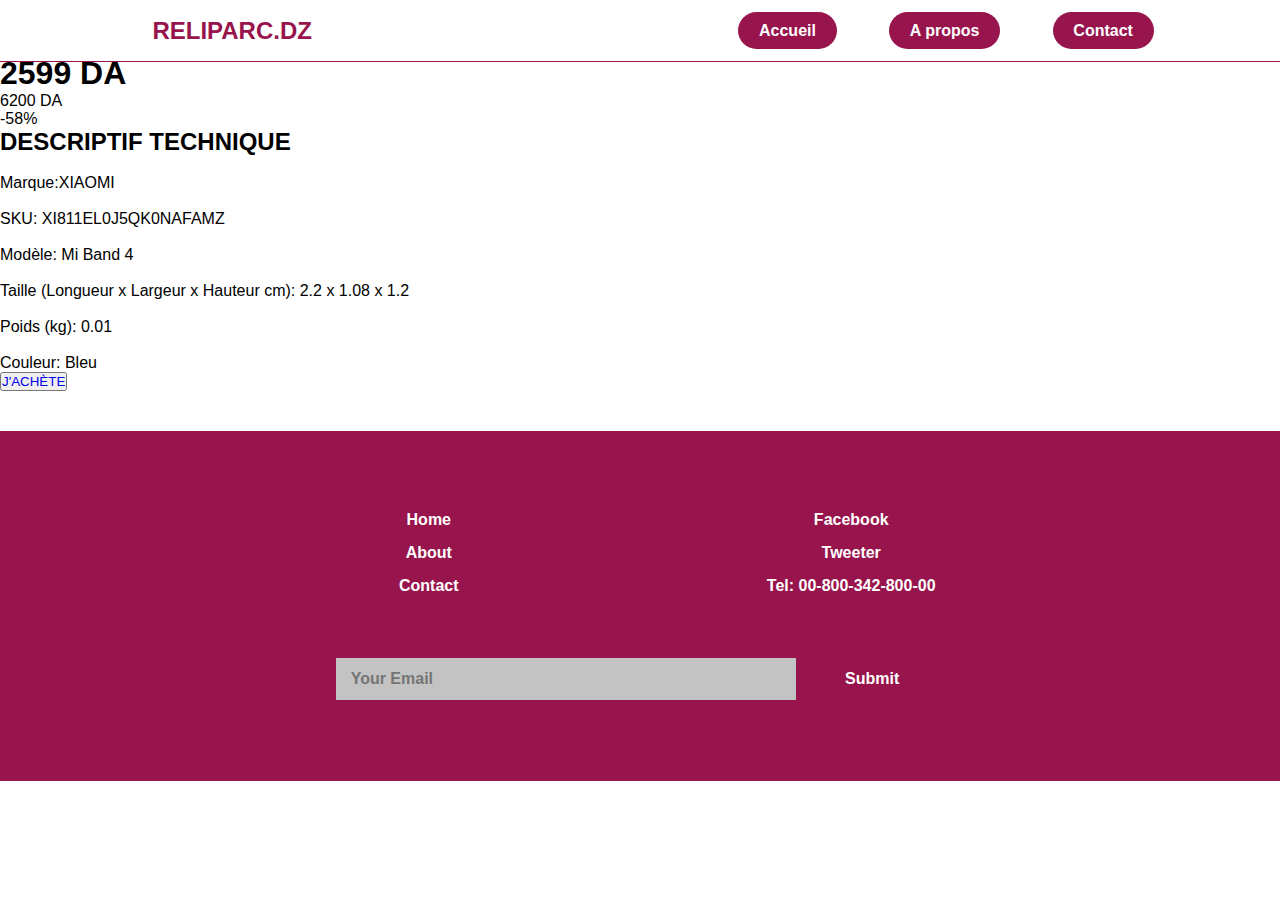
==== productPage.html @ da3e1b14 "Update productPage.html" ====
<!DOCTYPE html>
<html lang="en">
<head>
    <meta charset="UTF-8">
    <meta name="viewport" content="width=device-width, initial-scale=1.0">
    <title>Document</title>
    <link rel="stylesheet" href="index.css">
    <link rel="stylesheet" href="productPage.css">
</head>
<body>
    <nav>
		<a href="productPage.html" class="logo">RELIPARC.DZ</a>
		<ul id="actions" >
			<li><a href="">Accueil</a></li>
			<li><a href="">A propos</a></li>
			<li><a href="">Contact</a></li>
			
		</ul>
        <button id="menu">
            <span></span>
            <span></span>
            <span></span>
      
        </button>
        <a id="test" href="productPage.html" class="logo">RELIPARC.DZ</a>
		
		
	</nav>
    <div class="productInfo">
        <div class="productTitle">
            <h1>XIAOMI Bracelet Intelligent - Mi Band 4 - Android & Ios - Bleu</h1>

        </div>
        <div class="productImg">

        
          <div class="img">
            <img src="images/1.jpg" alt="">

          </div>
          <div class="desc">
            <div class="prix">
                <div class="newPrix">
                    <h1>2599 DA</h1>
                </div>
                <div class="ancPrix">
                    <p>6200 DA</p>
                </div>
                <div class="remise">
                    <p>-58%</p>

                </div>
                
            </div>
            <div class="carc">
                <h2>DESCRIPTIF TECHNIQUE</h2><br>
                 <ul>
                <li><span>Marque:</span>XIAOMI</li><br>
                <li><span>SKU:</span> XI811EL0J5QK0NAFAMZ</li><br>
                <li><span>Modèle:</span> Mi Band 4</li><br>
                <li><span>Taille (Longueur x Largeur x Hauteur cm):</span> 2.2 x 1.08 x 1.2</li><br>
                <li><span>Poids (kg):</span> 0.01</li><br>
                <li><span>Couleur:</span> Bleu</li>
               </ul>

            </div>
            
            <div class="btn">
                <button><a href="index.html">J'ACHÈTE</a></button>
            </div>
           
          </div>
        </div>
    </div>
    <section class="contact" id="contact">
		<div class="main-contact">
			<div class="contact-content">
				<li><a href="#home">Home</a></li>
				
				<li><a href="#about">About</a></li>
			    <li><a href="#contact">Contact</a></li>
			</div>

			

			<div class="contact-content">
				<li><a href="https://web.facebook.com/Fiat">Facebook</a></li>
				<li><a href="https://twitter.com/fiat">Tweeter</a></li>
		        <li><a href="#">Tel: 00-800-342-800-00</a></li>
			</div>

		</div>

		<div class="action">
			<form>
				<input type="email" name="email" placeholder="Your Email" required>
				<input type="submit" name="submit" value="Submit" required>
			</form>
		</div>
	</section>
    <script src="productPage.js"> </script>
</body>
</html>
---- index.css ----
body {
	background-color: white;
	
}

*{
	padding: 0;
	margin: 0;
	box-sizing: border-box;
	font-family: 'Montserrat', sans-serif;
	text-decoration: none;
	list-style: none;
	
}
.Accueil{
    width: 100%;
    height: 100vh;
    display: flex;
    flex-direction: column;
}
nav{
	padding-top: 30px;
    padding-bottom: 30px;
    padding-left: 8%;
    padding-right: 8%;
    display: flex;
    justify-content: space-between;
    align-items: center;
    position: fixed;
    top: 0;
    left: 0;
    right: 0;
    height: 62px;
    background-color: white;
    border-bottom: 1px solid rgb(152,20,76); 
    z-index: 100;
}
.logo{
	color: rgb(152,20,76);
	font-size: 1.5rem;
	font-weight: 600;
	line-height: 0.8;
	margin-left: 50px;
}

nav ul li{
	list-style-type: none;
    display:inline-block;
    margin: 0.8rem 1.5rem;
}
nav ul li a{
	background-color: rgb(152,20,76);
    color: white;
    text-decoration: none;
    font-weight: bold;
    padding: 0.50rem 1.17rem;
    border-radius: 25px;
    border: 2px solid transparent;
    transition: 0.4s;
    font-size: 1rem;
}
nav ul li a:hover{
	color: rgb(152,20,76);
    background-color: transparent;
    border: 2px solid rgb(152,20,76);
}
.titre h1{
    margin-top: 100px;
    text-align: center;
    color:rgb(152,20,76);
}
.form{
    margin-top: 30px;
    margin-left: 3.5%;
    width: 93%;
    height: 330px;
    background-color:white;
    justify-content: space-around;
    border-radius: 30px;
    
    border: solid 3px rgb(152,20,76) ;

}
.form h3{
    font-size: 22px;
    margin-top: 30px;
    margin-left: 60px;
    text-align: center;
}
.form label{
    margin-left: 7%;
    font-size: 20px;

}
.form input{
    margin-bottom: 10px;
    width: 15%;
    background: rgba(255, 255, 255, 0.2);
    border: 1px solid rgb(152,20,76) ;
    outline: none;
    padding: 10px 20px;
    border-radius: 10px;
    font-size: 1rem;
    letter-spacing: 1px;
    color: rgba(0, 0, 0, 0.9);
    box-shadow: 0 5px 15px rgba(0, 0, 0, 0.04);

}
.form select{
    width: 22%;
    background: rgba(255, 255, 255, 0.2);
    border: 1px solid rgb(152,20,76) ;
    outline: none;
    padding: 10px 20px;
    border-radius: 10px;
    font-size: 1rem;
    letter-spacing: 1px;
    color: rgba(0, 0, 0, 0.9);
    box-shadow: 0 5px 15px rgba(0, 0, 0, 0.04);
}

.form button{
    margin-left: 2%;
    background-color:rgb(152,20,76);
    color: white;
    text-decoration: none;
    font-weight: bold;
    padding: 0.50rem 1.17rem;
    border-radius: 25px;
    border: 2px solid transparent;
    transition: 0.4s;
    font-size: 1rem;
} 

.form button:hover{
	color: rgb(152,20,76);
    background-color: transparent;
    border: 2px solid rgb(152,20,76);
}
.map{
    margin-left: 3.5%;
    width: 93%;
    height: 805px;
    border-radius: 30px;
    display: flex;
    justify-content: center;
    align-items: center;
    text-align: center;
    border: solid 3px rgb(152,20,76) ;
}
.contact{
    height: 350px;
    margin-top: 40px;
	padding: 80px 17%;
	background: rgb(152,20,76) ;
}
.main-contact{
	display: flex;
	
	margin-bottom: 3rem;
    text-align: center;
}
.contact-content li{
	margin-bottom: 15px;
}
.contact-content{
    width: 50%;
}
.contact-content li a{
	display: block;
	color: white;
	font-size: var(--p-font);
	font-weight: 600;
	transition: all .40s ease;
}
.contact-content li a:hover{
	transform: translateX(-10px);
}
.action form{
	text-align: center;
}
.action form input[type="email"]{
	width: 460px;
	max-width: 100%;
	padding: 12px 15px;
	background: #c3c3c3;
	color: var(--bg-color);
	border: none;
	outline: none;
	margin: 0px 10px 20px 0px;
	font-size: 16px;
	font-weight: 600;
}

.action form input[type="submit"]{
	padding: 10px 35px;
	background: var(--bg-color);
	color: white;
	border: none;
	outline: none;
	margin: 0px 10px 20px 0px;
	font-size: 16px;
	font-weight: 600;
	cursor: pointer;
}






#menu{
    display: none;
    position: relative;
    appearance: none;
    border: none;
    outline: none;
    background: none;
    cursor: pointer;
    user-select: none;
}
#test{
    display: none;
    position: relative;
    appearance: none;
    border: none;
    outline: none;
    background: none;
    cursor: pointer;
    user-select: none;
}
#menu span{
    display: block;
    width: 30px ;
    height: 3px;
    background-color: rgb(152,20,76);
    border-radius: 6px;
    transform-origin: 0 0;
    transition: 0.4s;
    margin-bottom: 4px;
}
#menu.is-active span:nth-child(1){
  transform: translate(0px, -2px) rotate(45deg);
}
#menu.is-active span:nth-child(2){
    opacity: 0;
    transform: translateX(15px);
}
#menu.is-active span:nth-child(3){
    transform: translate(-3px,3px)rotate(-45deg);
}
#menu.is-active span{
    background-color: rgb(152,20,76);
}








@media screen and ( max-width: 800px) {
    :root{
        --padding: 1.5rem;
    }
    html{
        font-size: 16px;
    }
    
    nav{
        position: fixed;
        top: 0;
        left: 0;
        right: 0;
        height: 82px;
        background-color: rgb(255, 255, 255);
        border-bottom: 1px solid rgb(152,20,76);
        z-index: 100;
        
    }
    

    nav > a {
        display: none;
    }
    
    nav ul {
        padding-top: 100px;
        display: none;
        position: fixed;
        width: 100vw;
        height: 100vh;
        background-color: rgb(188, 188, 188);
        top: 0;
        left: 0;

    }
    nav ul.is-active{
        display: block;
    }
    nav ul li{
        display: block;
        text-align: center;
        margin: 50px;
    }
    #menu{
        display: block;
    }
    #test{
        margin-right: 30%;
        display: block;
    }
    .form{
        display: block;
    }
    .form input{
        
        width: 90%;
       
    }
    
    .form label{
        display: none;
    }
    .form select{
        
        width: 90%;
        margin-bottom: 15px;
    }
    .form{
       
        justify-content: center;
        align-items: center;
        align-content: center;
        text-align: center;
        height: 500px;
    }
    .form h3{
        margin-left: 0;
    }
}
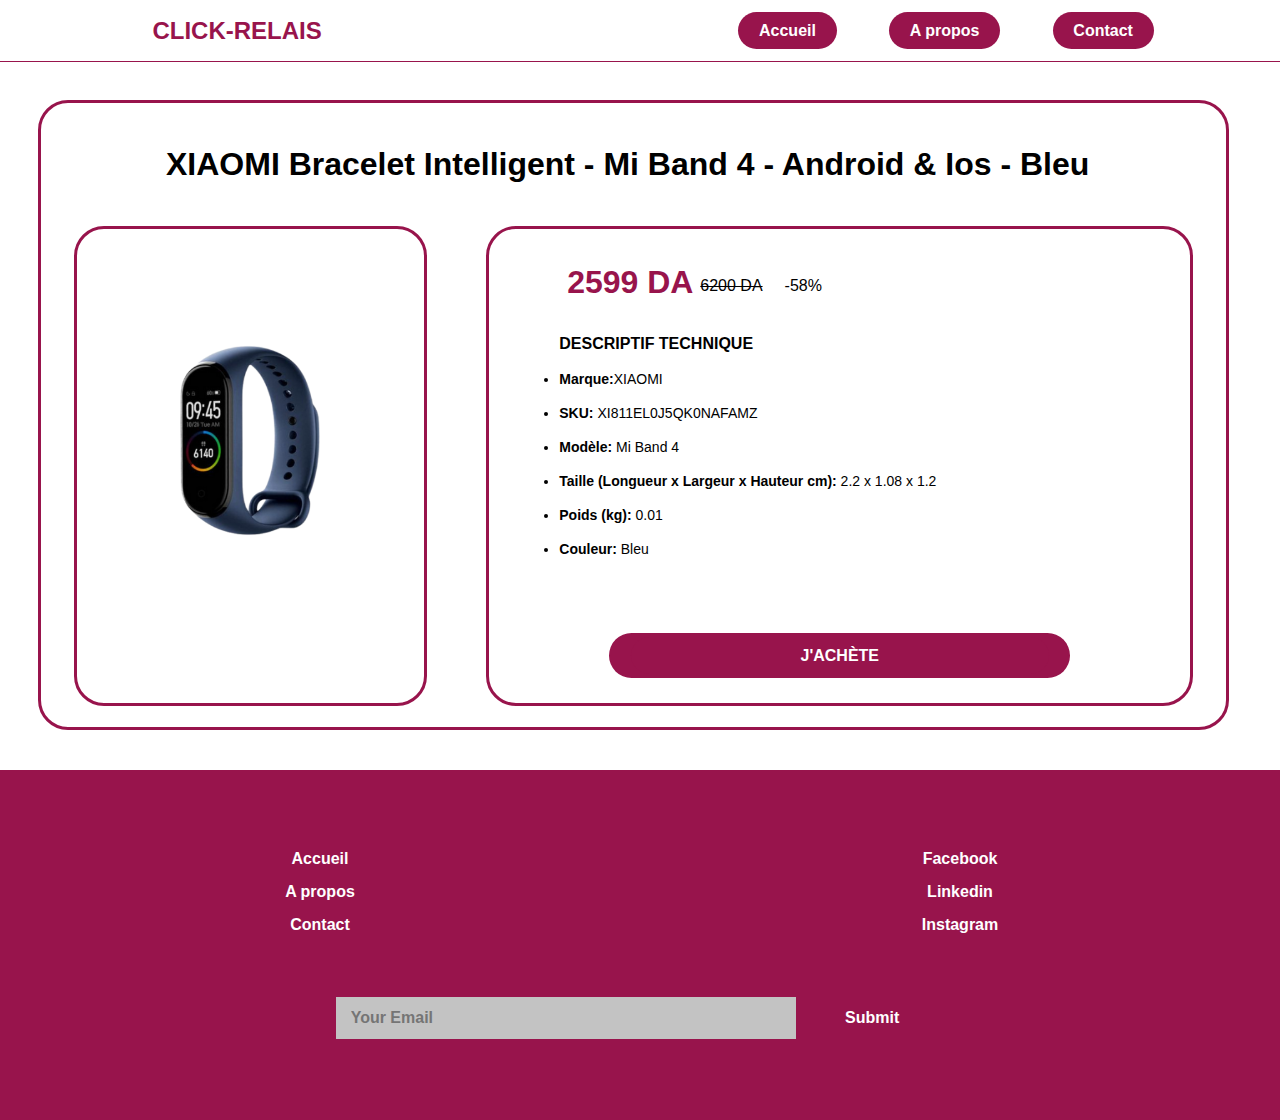
==== commit ff3ae35a: "Add files via upload" ====
--- a/productPage.html
+++ b/productPage.html
@@ -3,16 +3,16 @@
 <head>
     <meta charset="UTF-8">
     <meta name="viewport" content="width=device-width, initial-scale=1.0">
-    <title>Document</title>
+    <title>CLICK-RELAIS</title>
     <link rel="stylesheet" href="index.css">
     <link rel="stylesheet" href="productPage.css">
 </head>
 <body>
     <nav>
-		<a href="productPage.html" class="logo">RELIPARC.DZ</a>
+		<a href="productPage.html" class="logo">CLICK-RELAIS</a>
 		<ul id="actions" >
 			<li><a href="">Accueil</a></li>
-			<li><a href="">A propos</a></li>
+			<li><a href="A props.html">A propos</a></li>
 			<li><a href="">Contact</a></li>
 			
 		</ul>
@@ -22,7 +22,7 @@
             <span></span>
       
         </button>
-        <a id="test" href="productPage.html" class="logo">RELIPARC.DZ</a>
+        <a id="test" href="productPage.html" class="logo">CLICK-RELAIS</a>
 		
 		
 	</nav>
@@ -35,7 +35,7 @@
 
         
           <div class="img">
-            <img src="images/1.jpg" alt="">
+            <img src="images/Design sans titre.png" alt="">
 
           </div>
           <div class="desc">
@@ -64,6 +64,8 @@
                </ul>
 
             </div>
+           
+
             
             <div class="btn">
                 <button><a href="index.html">J'ACHÈTE</a></button>
@@ -75,18 +77,18 @@
     <section class="contact" id="contact">
 		<div class="main-contact">
 			<div class="contact-content">
-				<li><a href="#home">Home</a></li>
+				<li><a href="#">Accueil</a></li>
 				
-				<li><a href="#about">About</a></li>
-			    <li><a href="#contact">Contact</a></li>
+				<li><a href="#">A propos</a></li>
+			    <li><a href="#">Contact</a></li>
 			</div>
 
-			
+		
 
 			<div class="contact-content">
-				<li><a href="https://web.facebook.com/Fiat">Facebook</a></li>
-				<li><a href="https://twitter.com/fiat">Tweeter</a></li>
-		        <li><a href="#">Tel: 00-800-342-800-00</a></li>
+				<li><a href="">Facebook</a></li>
+				<li><a href="">Linkedin</a></li>				
+                <li><a href="https://www.instagram.com/reliparc.dz/">Instagram</a></li>
 			</div>
 
 		</div>
@@ -99,5 +101,6 @@
 		</div>
 	</section>
     <script src="productPage.js"> </script>
+    
 </body>
-</html>
+</html>--- a/index.css
+++ b/index.css
@@ -73,7 +73,7 @@
     margin-top: 30px;
     margin-left: 3.5%;
     width: 93%;
-    height: 330px;
+    height: 180px;
     background-color:white;
     justify-content: space-around;
     border-radius: 30px;
@@ -128,7 +128,7 @@
     padding: 0.50rem 1.17rem;
     border-radius: 25px;
     border: 2px solid transparent;
-    transition: 0.4s;
+    /* transition: 0.4s; */
     font-size: 1rem;
 } 
 
@@ -137,11 +137,129 @@
     background-color: transparent;
     border: 2px solid rgb(152,20,76);
 }
-.map{
+.form2{
+    margin-top: 30px;
     margin-left: 3.5%;
     width: 93%;
-    height: 805px;
+    height: 280px;
+    background-color:white;
+    justify-content: space-around;
     border-radius: 30px;
+    
+    border: solid 3px rgb(152,20,76) ;
+
+}
+.form2 h3{
+    font-size: 22px;
+    margin-top: 30px;
+    margin-left: 60px;
+    text-align: center;
+}
+.form2 label{
+    margin-left: 7%;
+    font-size: 20px;
+
+}
+.form2 #mail{
+    padding-left: 8%;
+}
+.form2 input{
+    margin-bottom: 10px;
+    width: 15%;
+    background: rgba(255, 255, 255, 0.2);
+    border: 1px solid rgb(152,20,76) ;
+    outline: none;
+    padding: 10px 20px;
+    border-radius: 10px;
+    font-size: 1rem;
+    letter-spacing: 1px;
+    color: rgba(0, 0, 0, 0.9);
+    box-shadow: 0 5px 15px rgba(0, 0, 0, 0.04);
+
+}
+.form2 select{
+    width: 22%;
+    background: rgba(255, 255, 255, 0.2);
+    border: 1px solid rgb(152,20,76) ;
+    outline: none;
+    padding: 10px 20px;
+    border-radius: 10px;
+    font-size: 1rem;
+    letter-spacing: 1px;
+    color: rgba(0, 0, 0, 0.9);
+    box-shadow: 0 5px 15px rgba(0, 0, 0, 0.04);
+}
+
+.form2 button{
+
+    margin-left: 43%;
+   
+} 
+.form button a{
+    text-decoration: none;
+    color: rgb(255, 255, 255);
+    background-color:rgb(152,20,76);
+    font-weight: bold;
+    padding: 0.50rem 1.17rem;
+    border-radius: 25px;
+    border: 2px solid transparent;
+    /* transition: 0.4s; */
+    font-size: 1rem;
+}
+.form button a:hover{
+    background-color: transparent;
+    border: 2px solid transparent;
+    color: rgb(152,20,76);
+}
+
+.form2 button a{
+    text-decoration: none;
+    color: rgb(255, 255, 255);
+    background-color:rgb(152,20,76);
+    font-weight: bold;
+    padding: 0.50rem 1.17rem;
+    border-radius: 25px;
+    border: 2px solid transparent;
+    transition: 0.4s;
+    font-size: 1rem;
+}
+.form2 button a:hover{
+    background-color: transparent;
+    border: 2px solid rgb(152,20,76);
+    color: rgb(152,20,76);
+}
+
+/* .form2 button:hover{
+	color: rgb(152,20,76);
+    background-color: transparent;
+    border: 2px solid rgb(152,20,76);
+} */
+.form2 #submit{
+    margin-left: 40%;
+    width: 20% ;
+    text-decoration: none;
+    color: rgb(255, 255, 255);
+    background-color:rgb(152,20,76);
+    font-weight: bold;
+    padding: 0.50rem 1.17rem;
+    border-radius: 25px;
+    border: 2px solid transparent;
+    transition: 0.4s;
+    font-size: 1rem;
+}
+.form2 #submit:hover{
+    background-color: transparent;
+    border: 2px solid rgb(152,20,76);
+    color: rgb(152,20,76);
+}
+#communes{
+    width: 24%;
+}
+.map{
+    margin-left: 6%;
+    width: 88%;
+    height: 505px;
+    /* border-radius: 30px; */
     display: flex;
     justify-content: center;
     align-items: center;
@@ -151,12 +269,12 @@
 .contact{
     height: 350px;
     margin-top: 40px;
-	padding: 80px 17%;
+	padding-top: 80px;
 	background: rgb(152,20,76) ;
 }
 .main-contact{
 	display: flex;
-	
+	width: 100%;
 	margin-bottom: 3rem;
     text-align: center;
 }
@@ -311,9 +429,7 @@
         margin-right: 30%;
         display: block;
     }
-    .form{
-        display: block;
-    }
+   
     .form input{
         
         width: 90%;
@@ -329,14 +445,68 @@
         margin-bottom: 15px;
     }
     .form{
-       
+        display: block;
         justify-content: center;
         align-items: center;
         align-content: center;
         text-align: center;
-        height: 500px;
+        height: 280px;
     }
     .form h3{
         margin-left: 0;
     }
-}
+    .form2 input{
+        
+        width: 90%;
+       
+    }
+    
+    .form2 label{
+        display: none;
+    }
+    .form2 select{
+        
+        width: 90%;
+        margin-bottom: 15px;
+    }
+    .form2{
+        display: block;
+        justify-content: center;
+        align-items: center;
+        align-content: center;
+        text-align: center;
+        height: 440px;
+    }
+    .form2 h3{
+        margin-left: 0;
+    }
+    .form2 #submit{
+        margin-left: 0;
+        width: 60%;
+        
+    }
+    #communes{
+        width: 90%;
+    }
+    .action form input[type="email"]{
+        width: 80%;
+        margin-left: 10%;
+        margin-right: 10%;
+        max-width: 100%;
+        padding: 12px 15px;
+        background: #c3c3c3;
+        color: var(--bg-color);
+        border: none;
+        outline: none;
+        font-size: 16px;
+        font-weight: 600;
+    }
+
+
+    .social{
+        width: 80%;
+        margin-top: 50px;
+    }
+
+
+}--- a/productPage.css
+++ b/productPage.css
@@ -0,0 +1,244 @@
+.productInfo{
+    margin-top: 100px;
+    margin-left: 3%;
+    margin-right: 3%;
+    width: 93%;
+    height: 630px;
+    background-color:rgb(255, 255, 255);
+    justify-content: space-around;
+    border-radius: 30px;
+
+    border: solid 3px rgb(152,20,76) ;
+}
+
+
+
+
+
+.productTitle{
+    padding-top: 10px;
+    margin-top: 30px;
+    margin-left: 3%;
+    margin-right: 3%;
+    width: 93%;
+    height: 50px;
+    background-color:rgb(255, 255, 255);
+    text-align: center;
+    justify-content: space-around;
+    border-radius: 30px;
+    
+    border: solid 3px white
+}
+.productImg{
+    display: flex;
+    margin-top: 30px;
+   
+    width: 100%;
+    height: 500px;
+    background-color:rgb(255, 255, 255);
+    justify-content: space-around;
+    border-radius: 30px;
+    
+    border: solid 3px white;
+}
+.img{
+    margin-top: 10px;
+   
+    width: 30%;
+    height: 480px;
+    background-color:rgb(255, 255, 255);
+    text-align: center;
+    justify-content: space-around;
+    border-radius: 30px;
+    
+    border: solid 3px rgb(152,20,76)
+}
+.img img{
+    margin-top: 55px;
+    width: 90%;
+}
+.desc{
+    margin-top: 10px;
+    
+    width: 60%;
+    height: 480px;
+    background-color:white;
+   
+    border-radius: 30px;
+    
+    border: solid 3px rgb(152,20,76)
+}
+
+.carc{
+    padding-top: 10px;
+    padding-left: 20px;
+    margin-top: 0px;
+    margin-left: 50px;
+    width: 70%;
+    height: 65%;
+    background-color:transparent;
+    
+   
+    border-radius: 30px;
+    
+}
+.carc h2{
+    font-size: 16px;
+    left: 0;
+}
+.carc ul li{
+    font-size: 14px;
+    list-style-type: disc;
+}
+.carc ul li span{
+    font-weight: 800;
+}
+
+.prix{
+    padding-top: 10px;
+    margin-top: 25px;
+    margin-left: 3%;
+    margin-right: 3%;
+    width: 94%;
+    height: 15%;
+    background-color:rgb(255, 255, 255);
+    
+    border-radius: 30px;
+    display: flex;
+
+}
+.newPrix{
+    margin-left: 50px;
+    color: rgb(152,20,76);
+    width: 140px;
+    height: 100%;
+    background-color:white;
+    text-align: center;
+   
+    border-radius: 30px;
+    
+}
+.remise{
+   
+    width: 10%;
+    height: 100%;
+    background-color:white;
+    text-align: center;
+    justify-content: space-around;
+    border-radius: 30px;
+    padding-top: 13px;
+}
+.ancPrix{
+    padding-top: 13px;
+    width: 70px;
+    height: 100%;
+    background-color:white;
+    
+    justify-content: space-around;
+    border-radius: 30px;
+    text-decoration-line: line-through;
+}
+.btn{
+   
+    margin-top: 0px;
+    margin-left: 3%;
+    width: 94%;
+    height: 15%;
+    background-color:transparent;
+    text-align: center;
+    justify-content: space-around;
+    border-radius: 30px;
+    text-decoration: none;
+
+}
+.btn button{
+    margin-top: 0px;
+    width: 70%;
+    height: 45px;
+    background-color:rgb(152,20,76);
+    color: white;
+    text-decoration: none;
+    font-weight: bold;
+    padding: 0.50rem 1.17rem;
+    border-radius: 25px;
+    border: 2px solid transparent;
+    transition: 0.4s;
+    font-size: 1rem;
+} 
+
+.btn button:hover{
+    text-decoration: none;
+	color: rgb(152,20,76);
+    background-color: transparent;
+    border: 2px solid rgb(152,20,76);
+}
+.btn button a{
+    text-decoration: none;
+    color: rgb(255, 255, 255);
+    background-color:rgb(152,20,76);
+    font-weight: bold;
+    padding: 0.50rem 40%;
+    border-radius: 25px;
+    border: 2px solid transparent;
+    /* transition: 0.4s; */
+    font-size: 1rem;
+   
+}
+.btn button a:hover{
+    background-color: transparent;
+    border: 2px solid transparent;
+    color: rgb(152,20,76);
+}
+
+@media screen and ( max-width: 800px){
+
+    .productInfo{
+        height: 1250px;
+    }
+    .productImg{
+        display: block;
+        margin-top: 30px;
+       
+        width: 100%;
+        height: 1050px;
+        background-color:rgb(255, 255, 255);
+       
+        border-radius: 30px;
+        
+        border: solid 3px white;
+    }    
+    .productTitle{
+        height: 100px;
+    }
+    .img{
+        margin-top: 20px;
+        width: 94%;
+        margin-left: 3%;
+        margin-right: 3%;
+        height: 450px;
+
+    }
+    .img img{
+        margin-top: 10%;
+        margin-bottom: 15%;
+        width: auto;
+       height: 75%;
+    }
+    .desc{
+        width: 94%;
+        margin-left: 3%;
+        margin-right: 3%;
+        height: 550px;
+    }
+
+
+
+    .contact{
+        margin-top: 100px;
+    }
+    .btn button a{
+       
+        padding: 0.50rem 1.97rem;
+       
+    }
+}